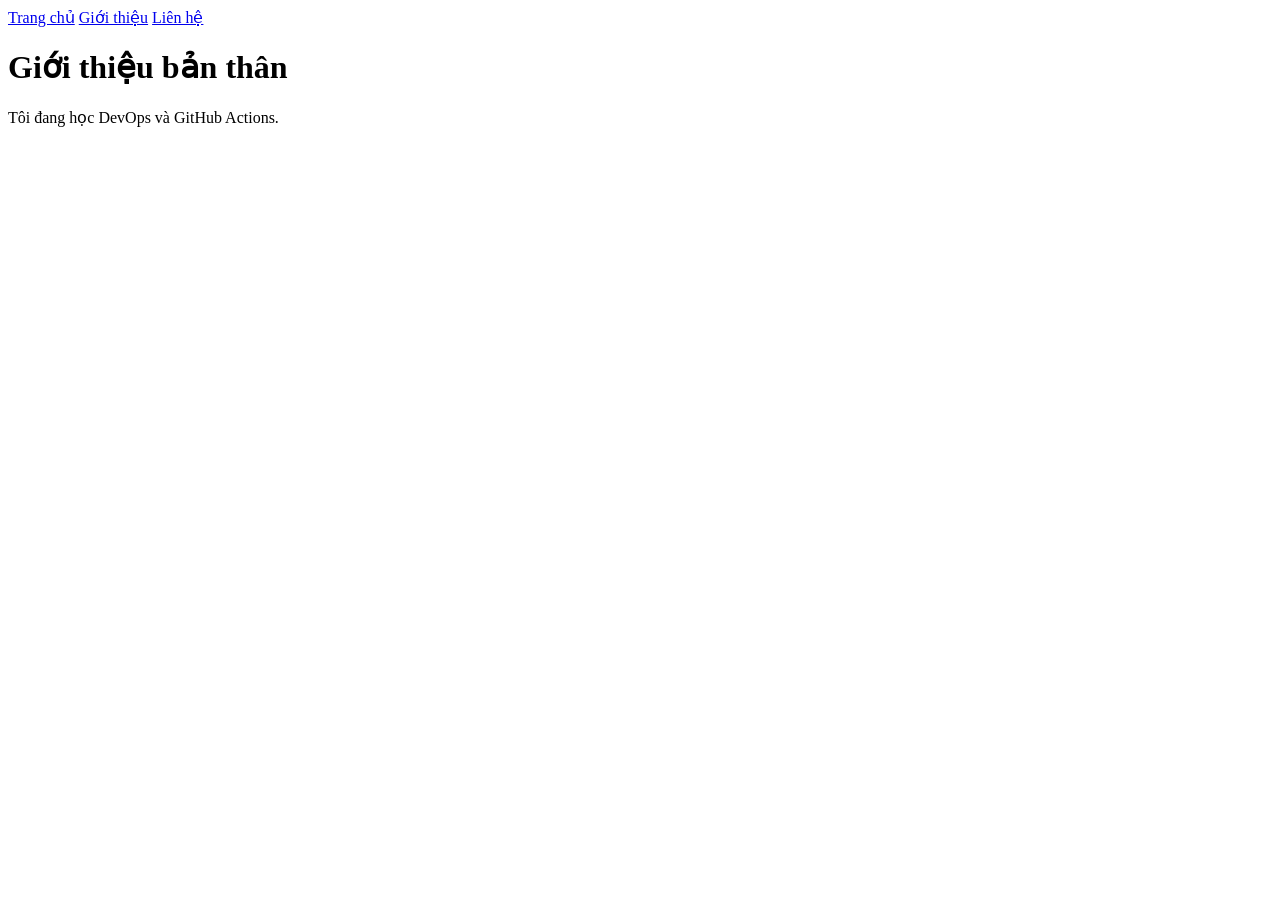
==== about.html @ b3166cd1 "update website" ====
<!DOCTYPE html>
<html lang="vi">
<head>
    <meta charset="UTF-8">
    <title>Giới thiệu</title>
</head>
<body>
    <nav>
        <a href="index.html">Trang chủ</a>
        <a href="about.html">Giới thiệu</a>
        <a href="contact.html">Liên hệ</a>
    </nav>

    <h1>Giới thiệu bản thân</h1>
    <p>Tôi đang học DevOps và GitHub Actions.</p>
</body>
</html>
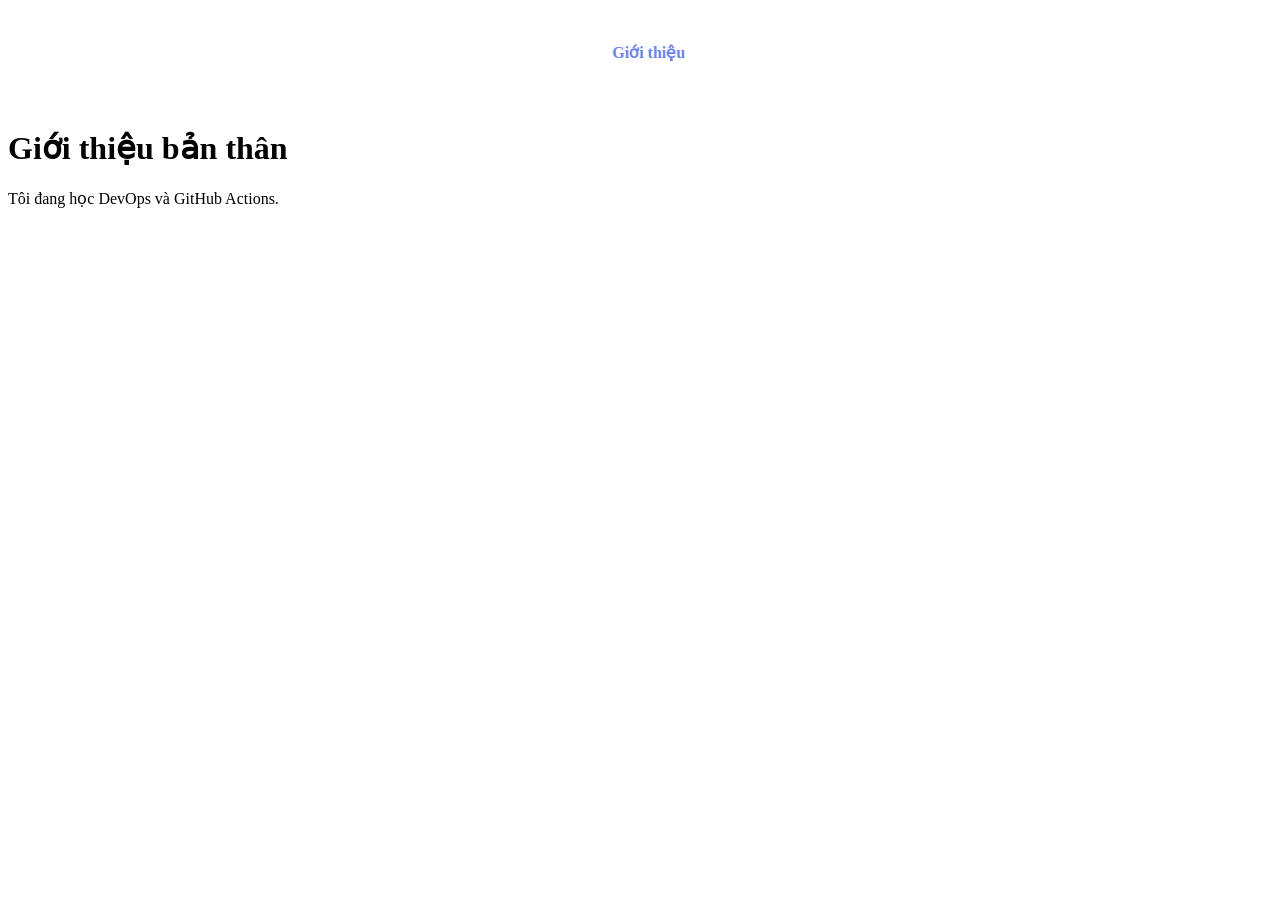
==== commit f778c49b: "update website" ====
--- a/about.html
+++ b/about.html
@@ -2,12 +2,83 @@
 <html lang="vi">
 <head>
     <meta charset="UTF-8">
+    <meta name="viewport" content="width=device-width, initial-scale=1.0">
     <title>Giới thiệu</title>
+    <style>
+        /* Thanh điều hướng */
+.navbar {
+    position: fixed;
+    top: 20px;
+    left: 50%;
+    transform: translateX(-50%);
+
+    display: flex;
+    align-items: center;
+    justify-content: center;
+    gap: 12px;
+
+    padding: 12px 18px;
+    background: rgba(255, 255, 255, 0.18);
+    backdrop-filter: blur(12px);
+    border: 1px solid rgba(255, 255, 255, 0.3);
+    border-radius: 16px;
+
+    z-index: 1000;
+}
+
+/* Các nút trong menu */
+.navbar a {
+    color: white;
+    text-decoration: none;
+    font-size: 16px;
+    font-weight: 600;
+
+    padding: 10px 20px;
+    border-radius: 10px;
+
+    transition: all 0.3s ease;
+    white-space: nowrap;
+}
+
+/* Hiệu ứng khi rê chuột */
+.navbar a:hover {
+    background: white;
+    color: #667eea;
+    transform: translateY(-2px);
+}
+
+/* Trang đang được chọn */
+.navbar a.active {
+    background: white;
+    color: #667eea;
+}
+
+/* Tránh menu che nội dung */
+body {
+    padding-top: 100px;
+}
+
+/* Tương thích điện thoại */
+@media (max-width: 600px) {
+    .navbar {
+        top: 10px;
+        gap: 4px;
+        padding: 8px;
+        width: max-content;
+        max-width: calc(100% - 20px);
+    }
+
+    .navbar a {
+        font-size: 13px;
+        padding: 10px 12px;
+    }
+}
+    </style>
 </head>
 <body>
-    <nav>
+    <nav class="navbar">
         <a href="index.html">Trang chủ</a>
-        <a href="about.html">Giới thiệu</a>
+        <a href="about.html" class="active">Giới thiệu</a>
         <a href="contact.html">Liên hệ</a>
     </nav>
 
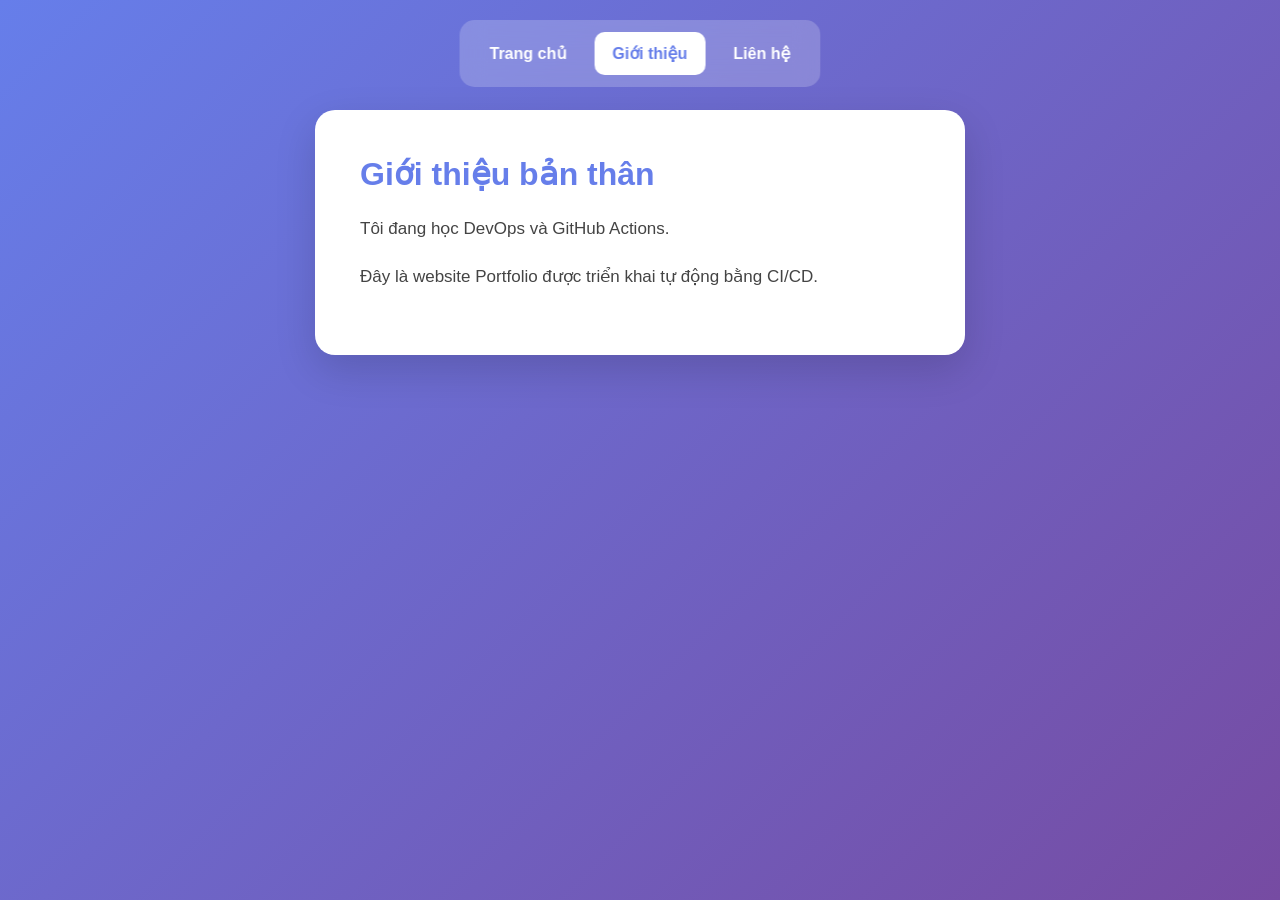
==== commit c0122627: "fix: style about and contact pages" ====
--- a/about.html
+++ b/about.html
@@ -1,79 +1,11 @@
+
 <!DOCTYPE html>
 <html lang="vi">
 <head>
     <meta charset="UTF-8">
     <meta name="viewport" content="width=device-width, initial-scale=1.0">
     <title>Giới thiệu</title>
-    <style>
-        /* Thanh điều hướng */
-.navbar {
-    position: fixed;
-    top: 20px;
-    left: 50%;
-    transform: translateX(-50%);
-
-    display: flex;
-    align-items: center;
-    justify-content: center;
-    gap: 12px;
-
-    padding: 12px 18px;
-    background: rgba(255, 255, 255, 0.18);
-    backdrop-filter: blur(12px);
-    border: 1px solid rgba(255, 255, 255, 0.3);
-    border-radius: 16px;
-
-    z-index: 1000;
-}
-
-/* Các nút trong menu */
-.navbar a {
-    color: white;
-    text-decoration: none;
-    font-size: 16px;
-    font-weight: 600;
-
-    padding: 10px 20px;
-    border-radius: 10px;
-
-    transition: all 0.3s ease;
-    white-space: nowrap;
-}
-
-/* Hiệu ứng khi rê chuột */
-.navbar a:hover {
-    background: white;
-    color: #667eea;
-    transform: translateY(-2px);
-}
-
-/* Trang đang được chọn */
-.navbar a.active {
-    background: white;
-    color: #667eea;
-}
-
-/* Tránh menu che nội dung */
-body {
-    padding-top: 100px;
-}
-
-/* Tương thích điện thoại */
-@media (max-width: 600px) {
-    .navbar {
-        top: 10px;
-        gap: 4px;
-        padding: 8px;
-        width: max-content;
-        max-width: calc(100% - 20px);
-    }
-
-    .navbar a {
-        font-size: 13px;
-        padding: 10px 12px;
-    }
-}
-    </style>
+    <link rel="stylesheet" href="style.css">
 </head>
 <body>
     <nav class="navbar">
@@ -82,7 +14,10 @@
         <a href="contact.html">Liên hệ</a>
     </nav>
 
-    <h1>Giới thiệu bản thân</h1>
-    <p>Tôi đang học DevOps và GitHub Actions.</p>
+    <main class="content-card">
+        <h1>Giới thiệu bản thân</h1>
+        <p>Tôi đang học DevOps và GitHub Actions.</p>
+        <p>Đây là website Portfolio được triển khai tự động bằng CI/CD.</p>
+    </main>
 </body>
-</html>+</html>
--- a/style.css
+++ b/style.css
@@ -0,0 +1,82 @@
+
+* {
+    box-sizing: border-box;
+}
+
+body {
+    margin: 0;
+    min-height: 100vh;
+    padding: 110px 20px 40px;
+    font-family: Arial, sans-serif;
+    background: linear-gradient(135deg, #667eea, #764ba2);
+    display: flex;
+    flex-direction: column;
+    align-items: center;
+}
+
+.navbar {
+    position: fixed;
+    top: 20px;
+    left: 50%;
+    transform: translateX(-50%);
+    display: flex;
+    gap: 10px;
+    padding: 12px;
+    background: rgba(255, 255, 255, 0.2);
+    backdrop-filter: blur(12px);
+    border-radius: 15px;
+    z-index: 1000;
+}
+
+.navbar a {
+    color: white;
+    text-decoration: none;
+    font-weight: bold;
+    padding: 12px 18px;
+    border-radius: 10px;
+    white-space: nowrap;
+    transition: 0.3s;
+}
+
+.navbar a:hover,
+.navbar a.active {
+    background: white;
+    color: #667eea;
+}
+
+.content-card {
+    width: 100%;
+    max-width: 650px;
+    background: white;
+    border-radius: 20px;
+    padding: 45px;
+    box-shadow: 0 15px 40px rgba(0,0,0,0.15);
+}
+
+.content-card h1 {
+    color: #667eea;
+    margin-top: 0;
+}
+
+.content-card p {
+    color: #444;
+    font-size: 17px;
+    line-height: 1.8;
+}
+
+@media (max-width: 600px) {
+    .navbar {
+        top: 10px;
+        gap: 2px;
+        padding: 8px;
+    }
+
+    .navbar a {
+        font-size: 13px;
+        padding: 10px;
+    }
+
+    .content-card {
+        padding: 25px;
+    }
+}
